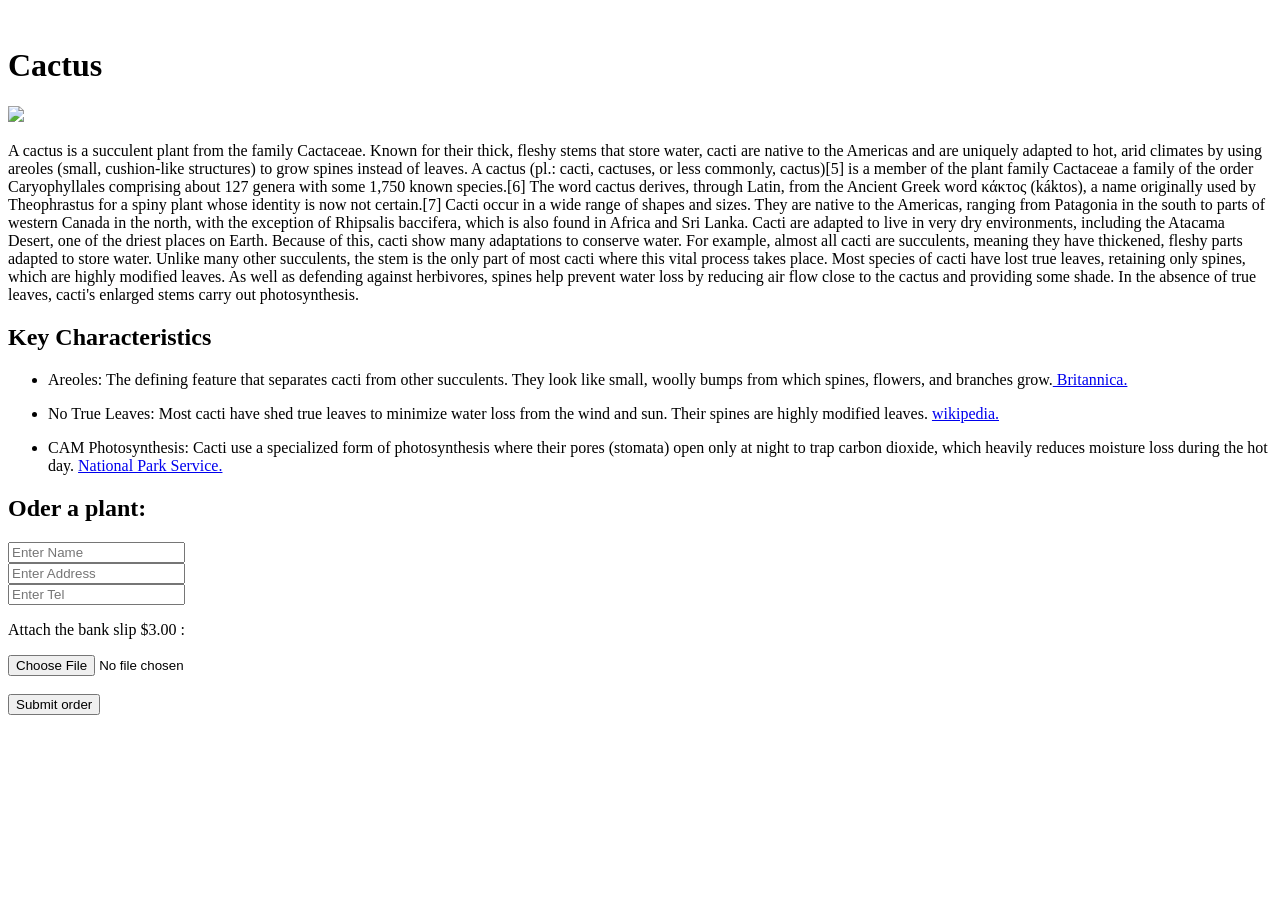
==== src/1. simple_page/index.html @ 101b6524 "webdev 1.1" ====
<!DOCTYPE html>
<html>
    <head>
        <link rel="stylesheet" ref="styles.css">
    </head>

    <br>
        <div>
            <h1>Cactus</h1>
        </div>
        <div>
            <img src="/home/sagara-pathum/Desktop/web_dev_std/resource/googleimage1.png" />
        </div>
        <div>
            <p>A cactus is a succulent plant from the family Cactaceae. Known for their thick,
                 fleshy stems that store water, cacti are native to the Americas and are 
                 uniquely adapted to hot, arid climates by using areoles (small, cushion-like 
                 structures) to grow spines instead of leaves. A cactus (pl.: cacti, cactuses, 
                 or less commonly, cactus)[5] is a member of the plant family Cactaceae a family 
                 of the order Caryophyllales comprising about 127 genera with some 1,750 known 
                 species.[6] The word cactus derives, through Latin, from the Ancient Greek word 
                 κάκτος (káktos), a name originally used by Theophrastus for a spiny plant whose 
                 identity is now not certain.[7] Cacti occur in a wide range of shapes and sizes. 
                 They are native to the Americas, ranging from Patagonia in the south to parts of 
                 western Canada in the north, with the exception of Rhipsalis baccifera, which is 
                 also found in Africa and Sri Lanka. Cacti are adapted to live in very dry 
                 environments, including the Atacama Desert, one of the driest places on Earth. 
                 Because of this, cacti show many adaptations to conserve water. For example, almost 
                 all cacti are succulents, meaning they have thickened, fleshy parts adapted to 
                 store water. Unlike many other succulents, the stem is the only part of most cacti 
                 where this vital process takes place. Most species of cacti have lost true leaves, 
                 retaining only spines, which are highly modified leaves. As well as defending against 
                 herbivores, spines help prevent water loss by reducing air flow close to the cactus 
                 and providing some shade. In the absence of true leaves, cacti's enlarged stems carry 
                 out photosynthesis.</p>
        </div>
        <div>
            <h2>Key Characteristics</h2>
            <div>
                <ul>
                    <li>
                        <p>Areoles: The defining feature that separates cacti from other succulents.
                         They look like small, woolly bumps from which spines, flowers, and branches 
                         grow.<a href="https://www.britannica.com/plant/cactus"> Britannica.</a></p>
                    </li>
                    <li>
                        <p>No True Leaves: Most cacti have shed true leaves to minimize water loss 
                            from the wind and sun. Their spines are highly modified leaves.
                        <a href="https://en.wikipedia.org/wiki/Cactus"> wikipedia.</a></p>
                    </li>
                    <li>
                        <p>CAM Photosynthesis: Cacti use a specialized form of photosynthesis where their 
                            pores (stomata) open only at night to trap carbon dioxide, which heavily reduces 
                            moisture loss during the hot day.
                        <a href="https://www.nps.gov/arch/learn/nature/cacti.htm"> National Park Service.</a></p>
                    </li>
                </ul>
            </div>
        </div>
        <h2>Oder a plant:</h2>
        <input type="text" placeholder="Enter Name"> </br>
        <input type="text" placeholder="Enter Address"> </br>
        <input type="text" placeholder="Enter Tel"> </br>
        <div>
            <p>Attach the bank slip $3.00 : </p>
            <input type="file" accept=".png, .jpeg">
            </br></br>
        </div>
        <div>
            <button>Submit order</button>
        </div>

    </body>
</html>
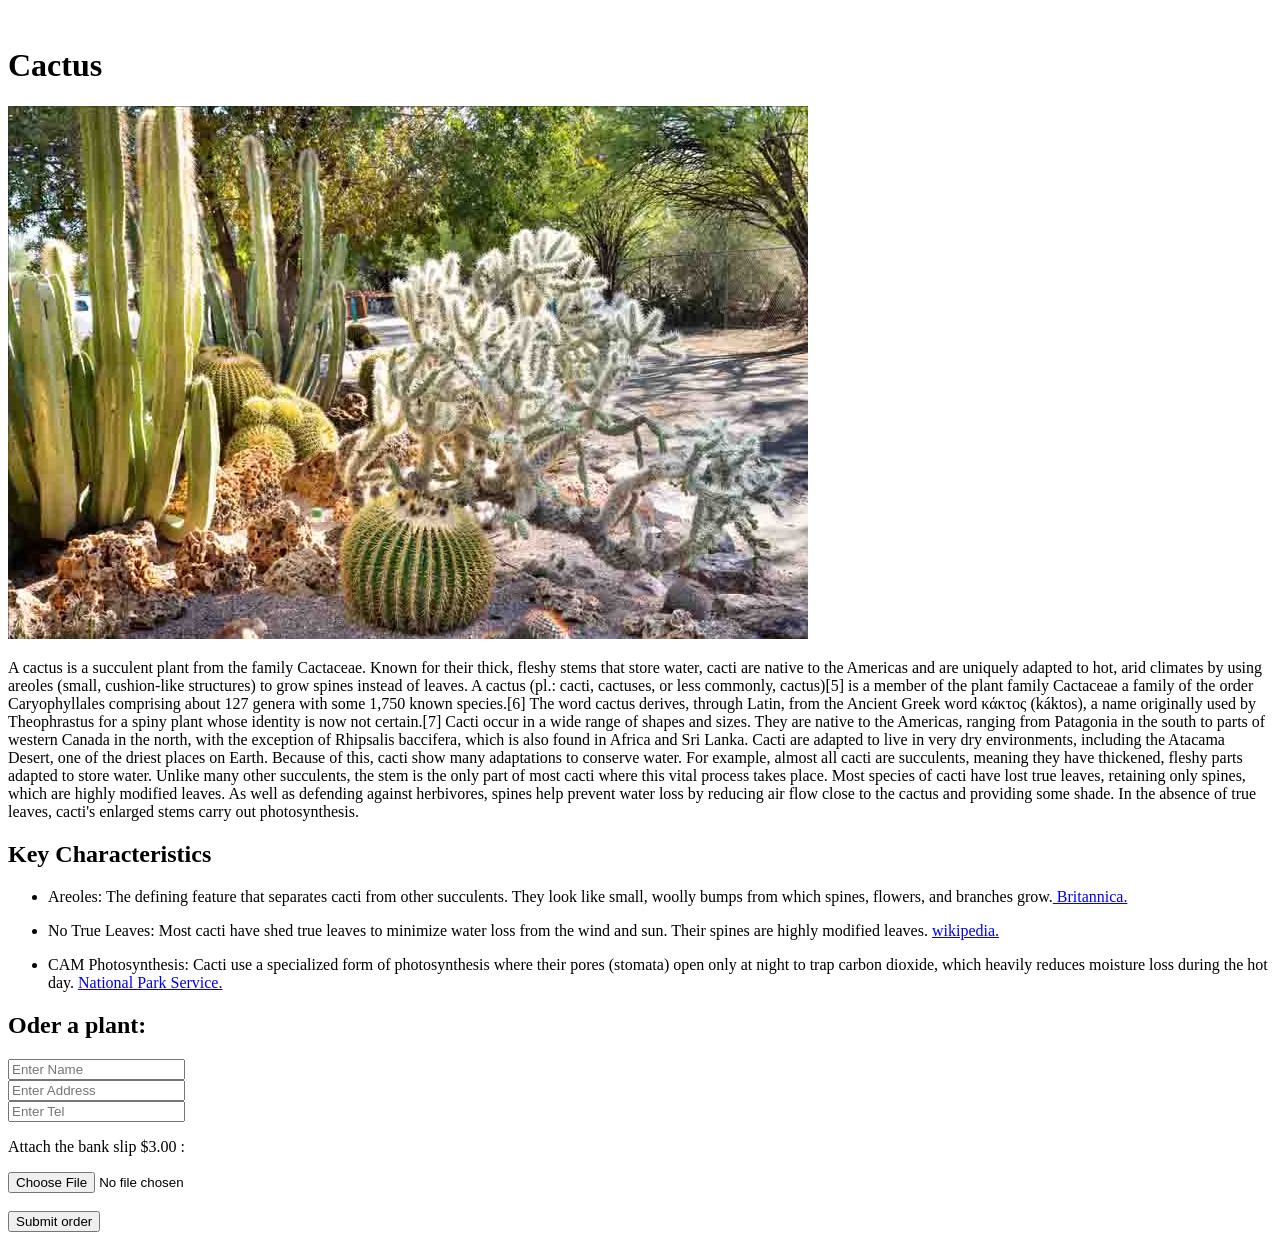
==== commit 60d2e602: "deployed netlify" ====
--- a/src/1. simple_page/index.html
+++ b/src/1. simple_page/index.html
@@ -9,7 +9,7 @@
             <h1>Cactus</h1>
         </div>
         <div>
-            <img src="/home/sagara-pathum/Desktop/web_dev_std/resource/googleimage1.png" />
+            <img src="googleimage1.png" />
         </div>
         <div>
             <p>A cactus is a succulent plant from the family Cactaceae. Known for their thick,
